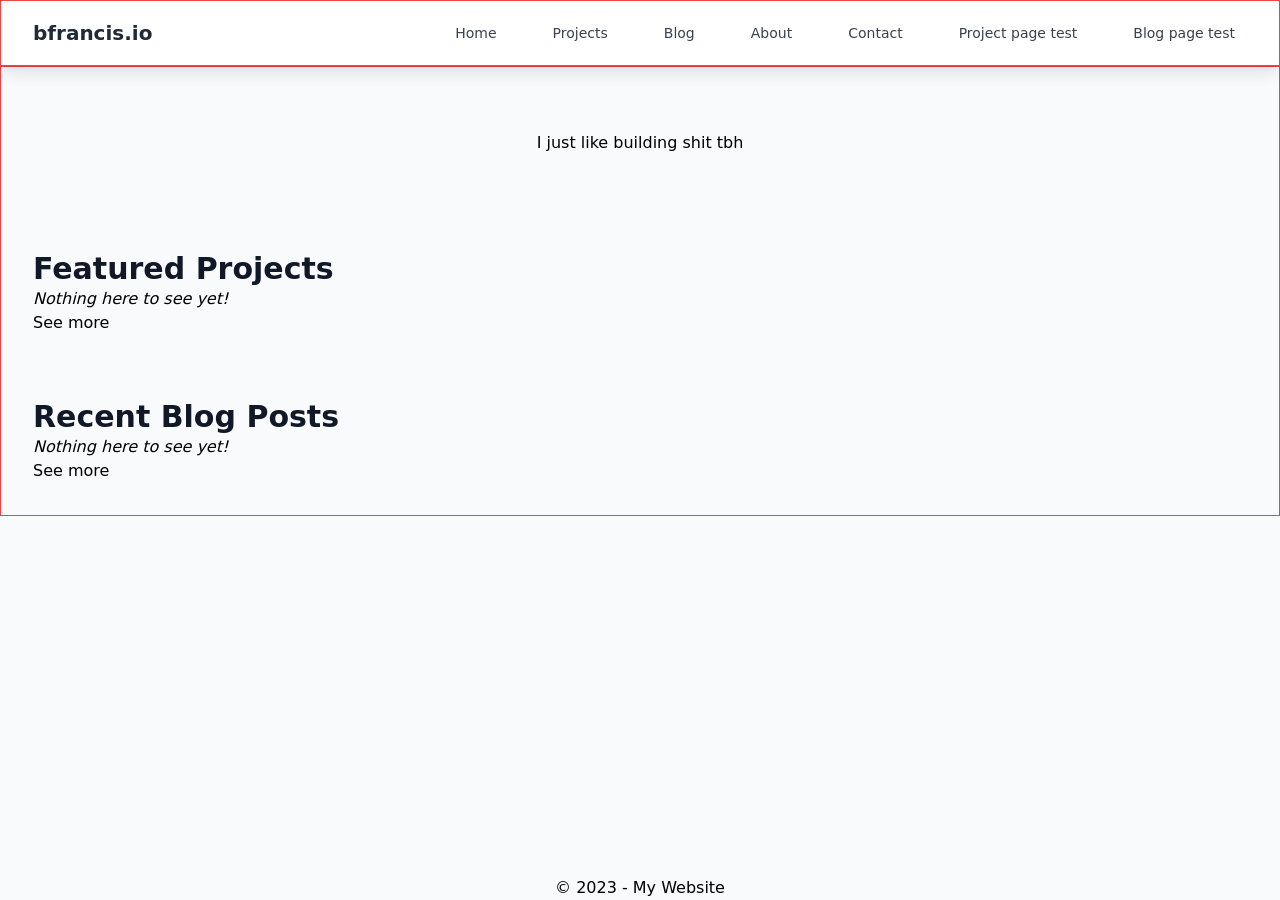
==== index.html @ 386ee337 "index kinda set up? i think i need to change the navs to match index. i also need to change the main" ====
<!DOCTYPE html>
<html lang="en">
<head>
    <meta charset="UTF-8">
    <meta name="viewport" content="width=device-width, initial-scale=1.0">
    <title>bfrancis.io</title>
    <link rel="stylesheet" href="output.css">
</head>
<body class="bg-gray-50 min-h-screen flex flex-col">
  <header>
      <nav class="bg-white shadow-lg relative">
        <div class="max-w-7xl mx-auto px-4 sm:px-6 lg:px-8 border border-red-500">
          <div class="flex justify-between h-16 transition-transform duration-300" id="navbar-content">
            <div class="flex items-center">
              <div class="flex-shrink-0">
                <h1 class="text-xl font-bold text-gray-800">bfrancis.io</h1>
              </div>
            </div>

            <!-- Desktop Menu -->
            <div class="hidden md:flex items-center space-x-8">
              <a href="#" class="text-gray-700 hover:text-blue-600 px-3 py-2 rounded-md text-sm font-medium transition duration-300">Home</a>
              <a href="projects.html" class="text-gray-700 hover:text-blue-600 px-3 py-2 rounded-md text-sm font-medium transition duration-300">Projects</a>
              <a href="blog.html" class="text-gray-700 hover:text-blue-600 px-3 py-2 rounded-md text-sm font-medium transition duration-300">Blog</a>
              <a href="about.html" class="text-gray-700 hover:text-blue-600 px-3 py-2 rounded-md text-sm font-medium transition duration-300">About</a>
              <a href="contact.html" class="text-gray-700 hover:text-blue-600 px-3 py-2 rounded-md text-sm font-medium transition duration-300">Contact</a>
              <a href="project-page-template.html" class="text-gray-700 hover:text-blue-600 px-3 py-2 rounded-md text-sm font-medium transition duration-300">Project page test</a>
              <a href="blog-post-template.html" class="text-gray-700 hover:text-blue-600 px-3 py-2 rounded-md text-sm font-medium transition duration-300">Blog page test</a>  
            </div>

            <!-- Mobile Menu Button -->
            <div class="md:hidden flex items-center">
              <button id="mobile-menu-button" class="text-gray-700 hover:text-gray-900 focus:outline-none focus:text-gray-900 p-2 transition-transform duration-300 ease-in-out">
                <svg class="h-6 w-6" fill="none" viewbox="0 0 24 24" stroke="currentColor">
                  <path stroke-linecap="round" stroke-linejoin="round" stroke-width="2" d="M4 6h16M4 12h16M4 12h16M4 18h16"/>
                </svg>
              </button>
            </div>

            <!-- Mobile Menu -->
            <div id="mobile-menu" class="md:hidden bg-white shadow-lg fixed top-0 right-0 w-64 z-50 transform translate-x-full transition-transform duration-300 ease-in-out">
              <div class="pt-16 px-4 pb-4 space-y-2">
                <a href="#" class="text-gray-700 hover:text-blue-600 block px-3 py-2 rounded-md text-base font-medium">Home</a>
                <a href="projects.html" class="text-gray-700 hover:text-blue-600 block px-3 py-2 rounded-md text-base font-medium">Projects</a>
                <a href="blog.html" class="text-gray-700 hover:text-blue-600 block px-3 py-2 rounded-md text-base font-medium">Blog</a>
                <a href="about.html" class="text-gray-700 hover:text-blue-600 block px-3 py-2 rounded-md text-base font-medium">About</a>
                <a href="contact.html" class="text-gray-700 hover:text-blue-600 block px-3 py-2 rounded-md text-base font-medium">Contact</a>
                <a href="project-page-template.html" class="text-gray-700 hover:text-blue-600 block px-3 py-2 rounded-md text-base font-medium">Project Page Template</a>
                <a href="blog-post-template.html" class="text-gray-700 hover:text-blue-600 block px-3 py-2 rounded-md text-base font-medium">Blog Page Template</a>
              </div>
            </div>
          </div>
        </div>
      </nav>
  </header>
  
  <main class="max-w-7xl mx-auto px-4 sm:px-6 lg:px-8 border border-red-500 w-full">
    <div class="flex justify-center py-16">
      <h1>I just like building shit tbh</h1>
    </div>

    <div class="py-8">
      <h2 class="text-3xl font-bold text-gray-900">Featured Projects</h2>
      <div>
        <p><i>Nothing here to see yet!</i></p>
      </div>
      <a href="projects.html">See more</a>
    </div>

    <div class="py-8">
      <h2 class="text-3xl font-bold text-gray-900">Recent Blog Posts</h2>
      <p><i>Nothing here to see yet!</i></p>
      <a href="blog.html">See more</a>
    </div>
  </main>
  
  <footer class="max-w-7xl mx-auto px-4 sm:px-6 lg:px-8 mt-auto text-left">
    <p>&copy; 2023 - My Website</p>
  </footer>
</body>
<script src="script.js"></script>
</html>
---- output.css ----
/*
! tailwindcss v3.4.0 | MIT License | https://tailwindcss.com
*/

/*
1. Prevent padding and border from affecting element width. (https://github.com/mozdevs/cssremedy/issues/4)
2. Allow adding a border to an element by just adding a border-width. (https://github.com/tailwindcss/tailwindcss/pull/116)
*/

*,
::before,
::after {
  box-sizing: border-box;
  /* 1 */
  border-width: 0;
  /* 2 */
  border-style: solid;
  /* 2 */
  border-color: #e5e7eb;
  /* 2 */
}

::before,
::after {
  --tw-content: '';
}

/*
1. Use a consistent sensible line-height in all browsers.
2. Prevent adjustments of font size after orientation changes in iOS.
3. Use a more readable tab size.
4. Use the user's configured `sans` font-family by default.
5. Use the user's configured `sans` font-feature-settings by default.
6. Use the user's configured `sans` font-variation-settings by default.
7. Disable tap highlights on iOS
*/

html,
:host {
  line-height: 1.5;
  /* 1 */
  -webkit-text-size-adjust: 100%;
  /* 2 */
  -moz-tab-size: 4;
  /* 3 */
  -o-tab-size: 4;
     tab-size: 4;
  /* 3 */
  font-family: ui-sans-serif, system-ui, sans-serif, "Apple Color Emoji", "Segoe UI Emoji", "Segoe UI Symbol", "Noto Color Emoji";
  /* 4 */
  font-feature-settings: normal;
  /* 5 */
  font-variation-settings: normal;
  /* 6 */
  -webkit-tap-highlight-color: transparent;
  /* 7 */
}

/*
1. Remove the margin in all browsers.
2. Inherit line-height from `html` so users can set them as a class directly on the `html` element.
*/

body {
  margin: 0;
  /* 1 */
  line-height: inherit;
  /* 2 */
}

/*
1. Add the correct height in Firefox.
2. Correct the inheritance of border color in Firefox. (https://bugzilla.mozilla.org/show_bug.cgi?id=190655)
3. Ensure horizontal rules are visible by default.
*/

hr {
  height: 0;
  /* 1 */
  color: inherit;
  /* 2 */
  border-top-width: 1px;
  /* 3 */
}

/*
Add the correct text decoration in Chrome, Edge, and Safari.
*/

abbr:where([title]) {
  -webkit-text-decoration: underline dotted;
          text-decoration: underline dotted;
}

/*
Remove the default font size and weight for headings.
*/

h1,
h2,
h3,
h4,
h5,
h6 {
  font-size: inherit;
  font-weight: inherit;
}

/*
Reset links to optimize for opt-in styling instead of opt-out.
*/

a {
  color: inherit;
  text-decoration: inherit;
}

/*
Add the correct font weight in Edge and Safari.
*/

b,
strong {
  font-weight: bolder;
}

/*
1. Use the user's configured `mono` font-family by default.
2. Use the user's configured `mono` font-feature-settings by default.
3. Use the user's configured `mono` font-variation-settings by default.
4. Correct the odd `em` font sizing in all browsers.
*/

code,
kbd,
samp,
pre {
  font-family: ui-monospace, SFMono-Regular, Menlo, Monaco, Consolas, "Liberation Mono", "Courier New", monospace;
  /* 1 */
  font-feature-settings: normal;
  /* 2 */
  font-variation-settings: normal;
  /* 3 */
  font-size: 1em;
  /* 4 */
}

/*
Add the correct font size in all browsers.
*/

small {
  font-size: 80%;
}

/*
Prevent `sub` and `sup` elements from affecting the line height in all browsers.
*/

sub,
sup {
  font-size: 75%;
  line-height: 0;
  position: relative;
  vertical-align: baseline;
}

sub {
  bottom: -0.25em;
}

sup {
  top: -0.5em;
}

/*
1. Remove text indentation from table contents in Chrome and Safari. (https://bugs.chromium.org/p/chromium/issues/detail?id=999088, https://bugs.webkit.org/show_bug.cgi?id=201297)
2. Correct table border color inheritance in all Chrome and Safari. (https://bugs.chromium.org/p/chromium/issues/detail?id=935729, https://bugs.webkit.org/show_bug.cgi?id=195016)
3. Remove gaps between table borders by default.
*/

table {
  text-indent: 0;
  /* 1 */
  border-color: inherit;
  /* 2 */
  border-collapse: collapse;
  /* 3 */
}

/*
1. Change the font styles in all browsers.
2. Remove the margin in Firefox and Safari.
3. Remove default padding in all browsers.
*/

button,
input,
optgroup,
select,
textarea {
  font-family: inherit;
  /* 1 */
  font-feature-settings: inherit;
  /* 1 */
  font-variation-settings: inherit;
  /* 1 */
  font-size: 100%;
  /* 1 */
  font-weight: inherit;
  /* 1 */
  line-height: inherit;
  /* 1 */
  color: inherit;
  /* 1 */
  margin: 0;
  /* 2 */
  padding: 0;
  /* 3 */
}

/*
Remove the inheritance of text transform in Edge and Firefox.
*/

button,
select {
  text-transform: none;
}

/*
1. Correct the inability to style clickable types in iOS and Safari.
2. Remove default button styles.
*/

button,
[type='button'],
[type='reset'],
[type='submit'] {
  -webkit-appearance: button;
  /* 1 */
  background-color: transparent;
  /* 2 */
  background-image: none;
  /* 2 */
}

/*
Use the modern Firefox focus style for all focusable elements.
*/

:-moz-focusring {
  outline: auto;
}

/*
Remove the additional `:invalid` styles in Firefox. (https://github.com/mozilla/gecko-dev/blob/2f9eacd9d3d995c937b4251a5557d95d494c9be1/layout/style/res/forms.css#L728-L737)
*/

:-moz-ui-invalid {
  box-shadow: none;
}

/*
Add the correct vertical alignment in Chrome and Firefox.
*/

progress {
  vertical-align: baseline;
}

/*
Correct the cursor style of increment and decrement buttons in Safari.
*/

::-webkit-inner-spin-button,
::-webkit-outer-spin-button {
  height: auto;
}

/*
1. Correct the odd appearance in Chrome and Safari.
2. Correct the outline style in Safari.
*/

[type='search'] {
  -webkit-appearance: textfield;
  /* 1 */
  outline-offset: -2px;
  /* 2 */
}

/*
Remove the inner padding in Chrome and Safari on macOS.
*/

::-webkit-search-decoration {
  -webkit-appearance: none;
}

/*
1. Correct the inability to style clickable types in iOS and Safari.
2. Change font properties to `inherit` in Safari.
*/

::-webkit-file-upload-button {
  -webkit-appearance: button;
  /* 1 */
  font: inherit;
  /* 2 */
}

/*
Add the correct display in Chrome and Safari.
*/

summary {
  display: list-item;
}

/*
Removes the default spacing and border for appropriate elements.
*/

blockquote,
dl,
dd,
h1,
h2,
h3,
h4,
h5,
h6,
hr,
figure,
p,
pre {
  margin: 0;
}

fieldset {
  margin: 0;
  padding: 0;
}

legend {
  padding: 0;
}

ol,
ul,
menu {
  list-style: none;
  margin: 0;
  padding: 0;
}

/*
Reset default styling for dialogs.
*/

dialog {
  padding: 0;
}

/*
Prevent resizing textareas horizontally by default.
*/

textarea {
  resize: vertical;
}

/*
1. Reset the default placeholder opacity in Firefox. (https://github.com/tailwindlabs/tailwindcss/issues/3300)
2. Set the default placeholder color to the user's configured gray 400 color.
*/

input::-moz-placeholder, textarea::-moz-placeholder {
  opacity: 1;
  /* 1 */
  color: #9ca3af;
  /* 2 */
}

input::placeholder,
textarea::placeholder {
  opacity: 1;
  /* 1 */
  color: #9ca3af;
  /* 2 */
}

/*
Set the default cursor for buttons.
*/

button,
[role="button"] {
  cursor: pointer;
}

/*
Make sure disabled buttons don't get the pointer cursor.
*/

:disabled {
  cursor: default;
}

/*
1. Make replaced elements `display: block` by default. (https://github.com/mozdevs/cssremedy/issues/14)
2. Add `vertical-align: middle` to align replaced elements more sensibly by default. (https://github.com/jensimmons/cssremedy/issues/14#issuecomment-634934210)
   This can trigger a poorly considered lint error in some tools but is included by design.
*/

img,
svg,
video,
canvas,
audio,
iframe,
embed,
object {
  display: block;
  /* 1 */
  vertical-align: middle;
  /* 2 */
}

/*
Constrain images and videos to the parent width and preserve their intrinsic aspect ratio. (https://github.com/mozdevs/cssremedy/issues/14)
*/

img,
video {
  max-width: 100%;
  height: auto;
}

/* Make elements with the HTML hidden attribute stay hidden by default */

[hidden] {
  display: none;
}

*, ::before, ::after {
  --tw-border-spacing-x: 0;
  --tw-border-spacing-y: 0;
  --tw-translate-x: 0;
  --tw-translate-y: 0;
  --tw-rotate: 0;
  --tw-skew-x: 0;
  --tw-skew-y: 0;
  --tw-scale-x: 1;
  --tw-scale-y: 1;
  --tw-pan-x:  ;
  --tw-pan-y:  ;
  --tw-pinch-zoom:  ;
  --tw-scroll-snap-strictness: proximity;
  --tw-gradient-from-position:  ;
  --tw-gradient-via-position:  ;
  --tw-gradient-to-position:  ;
  --tw-ordinal:  ;
  --tw-slashed-zero:  ;
  --tw-numeric-figure:  ;
  --tw-numeric-spacing:  ;
  --tw-numeric-fraction:  ;
  --tw-ring-inset:  ;
  --tw-ring-offset-width: 0px;
  --tw-ring-offset-color: #fff;
  --tw-ring-color: rgb(59 130 246 / 0.5);
  --tw-ring-offset-shadow: 0 0 #0000;
  --tw-ring-shadow: 0 0 #0000;
  --tw-shadow: 0 0 #0000;
  --tw-shadow-colored: 0 0 #0000;
  --tw-blur:  ;
  --tw-brightness:  ;
  --tw-contrast:  ;
  --tw-grayscale:  ;
  --tw-hue-rotate:  ;
  --tw-invert:  ;
  --tw-saturate:  ;
  --tw-sepia:  ;
  --tw-drop-shadow:  ;
  --tw-backdrop-blur:  ;
  --tw-backdrop-brightness:  ;
  --tw-backdrop-contrast:  ;
  --tw-backdrop-grayscale:  ;
  --tw-backdrop-hue-rotate:  ;
  --tw-backdrop-invert:  ;
  --tw-backdrop-opacity:  ;
  --tw-backdrop-saturate:  ;
  --tw-backdrop-sepia:  ;
}

::backdrop {
  --tw-border-spacing-x: 0;
  --tw-border-spacing-y: 0;
  --tw-translate-x: 0;
  --tw-translate-y: 0;
  --tw-rotate: 0;
  --tw-skew-x: 0;
  --tw-skew-y: 0;
  --tw-scale-x: 1;
  --tw-scale-y: 1;
  --tw-pan-x:  ;
  --tw-pan-y:  ;
  --tw-pinch-zoom:  ;
  --tw-scroll-snap-strictness: proximity;
  --tw-gradient-from-position:  ;
  --tw-gradient-via-position:  ;
  --tw-gradient-to-position:  ;
  --tw-ordinal:  ;
  --tw-slashed-zero:  ;
  --tw-numeric-figure:  ;
  --tw-numeric-spacing:  ;
  --tw-numeric-fraction:  ;
  --tw-ring-inset:  ;
  --tw-ring-offset-width: 0px;
  --tw-ring-offset-color: #fff;
  --tw-ring-color: rgb(59 130 246 / 0.5);
  --tw-ring-offset-shadow: 0 0 #0000;
  --tw-ring-shadow: 0 0 #0000;
  --tw-shadow: 0 0 #0000;
  --tw-shadow-colored: 0 0 #0000;
  --tw-blur:  ;
  --tw-brightness:  ;
  --tw-contrast:  ;
  --tw-grayscale:  ;
  --tw-hue-rotate:  ;
  --tw-invert:  ;
  --tw-saturate:  ;
  --tw-sepia:  ;
  --tw-drop-shadow:  ;
  --tw-backdrop-blur:  ;
  --tw-backdrop-brightness:  ;
  --tw-backdrop-contrast:  ;
  --tw-backdrop-grayscale:  ;
  --tw-backdrop-hue-rotate:  ;
  --tw-backdrop-invert:  ;
  --tw-backdrop-opacity:  ;
  --tw-backdrop-saturate:  ;
  --tw-backdrop-sepia:  ;
}

.fixed {
  position: fixed;
}

.absolute {
  position: absolute;
}

.relative {
  position: relative;
}

.left-0 {
  left: 0px;
}

.right-0 {
  right: 0px;
}

.top-full {
  top: 100%;
}

.top-0 {
  top: 0px;
}

.z-50 {
  z-index: 50;
}

.mx-auto {
  margin-left: auto;
  margin-right: auto;
}

.mx-64 {
  margin-left: 16rem;
  margin-right: 16rem;
}

.mx-10 {
  margin-left: 2.5rem;
  margin-right: 2.5rem;
}

.mx-20 {
  margin-left: 5rem;
  margin-right: 5rem;
}

.mx-4 {
  margin-left: 1rem;
  margin-right: 1rem;
}

.mx-8 {
  margin-left: 2rem;
  margin-right: 2rem;
}

.mx-12 {
  margin-left: 3rem;
  margin-right: 3rem;
}

.mx-16 {
  margin-left: 4rem;
  margin-right: 4rem;
}

.mt-auto {
  margin-top: auto;
}

.block {
  display: block;
}

.flex {
  display: flex;
}

.hidden {
  display: none;
}

.h-16 {
  height: 4rem;
}

.h-6 {
  height: 1.5rem;
}

.h-screen {
  height: 100vh;
}

.min-h-screen {
  min-height: 100vh;
}

.w-6 {
  width: 1.5rem;
}

.w-64 {
  width: 16rem;
}

.w-full {
  width: 100%;
}

.max-w-7xl {
  max-width: 80rem;
}

.flex-1 {
  flex: 1 1 0%;
}

.flex-shrink-0 {
  flex-shrink: 0;
}

.-translate-x-full {
  --tw-translate-x: -100%;
  transform: translate(var(--tw-translate-x), var(--tw-translate-y)) rotate(var(--tw-rotate)) skewX(var(--tw-skew-x)) skewY(var(--tw-skew-y)) scaleX(var(--tw-scale-x)) scaleY(var(--tw-scale-y));
}

.translate-x-full {
  --tw-translate-x: 100%;
  transform: translate(var(--tw-translate-x), var(--tw-translate-y)) rotate(var(--tw-rotate)) skewX(var(--tw-skew-x)) skewY(var(--tw-skew-y)) scaleX(var(--tw-scale-x)) scaleY(var(--tw-scale-y));
}

.-translate-x-32 {
  --tw-translate-x: -8rem;
  transform: translate(var(--tw-translate-x), var(--tw-translate-y)) rotate(var(--tw-rotate)) skewX(var(--tw-skew-x)) skewY(var(--tw-skew-y)) scaleX(var(--tw-scale-x)) scaleY(var(--tw-scale-y));
}

.-translate-x-64 {
  --tw-translate-x: -16rem;
  transform: translate(var(--tw-translate-x), var(--tw-translate-y)) rotate(var(--tw-rotate)) skewX(var(--tw-skew-x)) skewY(var(--tw-skew-y)) scaleX(var(--tw-scale-x)) scaleY(var(--tw-scale-y));
}

.transform {
  transform: translate(var(--tw-translate-x), var(--tw-translate-y)) rotate(var(--tw-rotate)) skewX(var(--tw-skew-x)) skewY(var(--tw-skew-y)) scaleX(var(--tw-scale-x)) scaleY(var(--tw-scale-y));
}

.flex-col {
  flex-direction: column;
}

.items-start {
  align-items: flex-start;
}

.items-center {
  align-items: center;
}

.justify-center {
  justify-content: center;
}

.justify-between {
  justify-content: space-between;
}

.space-x-8 > :not([hidden]) ~ :not([hidden]) {
  --tw-space-x-reverse: 0;
  margin-right: calc(2rem * var(--tw-space-x-reverse));
  margin-left: calc(2rem * calc(1 - var(--tw-space-x-reverse)));
}

.space-y-1 > :not([hidden]) ~ :not([hidden]) {
  --tw-space-y-reverse: 0;
  margin-top: calc(0.25rem * calc(1 - var(--tw-space-y-reverse)));
  margin-bottom: calc(0.25rem * var(--tw-space-y-reverse));
}

.space-y-2 > :not([hidden]) ~ :not([hidden]) {
  --tw-space-y-reverse: 0;
  margin-top: calc(0.5rem * calc(1 - var(--tw-space-y-reverse)));
  margin-bottom: calc(0.5rem * var(--tw-space-y-reverse));
}

.rounded-md {
  border-radius: 0.375rem;
}

.border {
  border-width: 1px;
}

.border-t {
  border-top-width: 1px;
}

.border-gray-200 {
  --tw-border-opacity: 1;
  border-color: rgb(229 231 235 / var(--tw-border-opacity));
}

.border-red-500 {
  --tw-border-opacity: 1;
  border-color: rgb(239 68 68 / var(--tw-border-opacity));
}

.border-red-900 {
  --tw-border-opacity: 1;
  border-color: rgb(127 29 29 / var(--tw-border-opacity));
}

.bg-gray-50 {
  --tw-bg-opacity: 1;
  background-color: rgb(249 250 251 / var(--tw-bg-opacity));
}

.bg-white {
  --tw-bg-opacity: 1;
  background-color: rgb(255 255 255 / var(--tw-bg-opacity));
}

.bg-gray-500 {
  --tw-bg-opacity: 1;
  background-color: rgb(107 114 128 / var(--tw-bg-opacity));
}

.bg-black {
  --tw-bg-opacity: 1;
  background-color: rgb(0 0 0 / var(--tw-bg-opacity));
}

.bg-blue-500 {
  --tw-bg-opacity: 1;
  background-color: rgb(59 130 246 / var(--tw-bg-opacity));
}

.bg-red-500 {
  --tw-bg-opacity: 1;
  background-color: rgb(239 68 68 / var(--tw-bg-opacity));
}

.bg-red-400 {
  --tw-bg-opacity: 1;
  background-color: rgb(248 113 113 / var(--tw-bg-opacity));
}

.p-2 {
  padding: 0.5rem;
}

.p-0 {
  padding: 0px;
}

.px-3 {
  padding-left: 0.75rem;
  padding-right: 0.75rem;
}

.px-4 {
  padding-left: 1rem;
  padding-right: 1rem;
}

.py-2 {
  padding-top: 0.5rem;
  padding-bottom: 0.5rem;
}

.px-2 {
  padding-left: 0.5rem;
  padding-right: 0.5rem;
}

.py-4 {
  padding-top: 1rem;
  padding-bottom: 1rem;
}

.py-8 {
  padding-top: 2rem;
  padding-bottom: 2rem;
}

.py-16 {
  padding-top: 4rem;
  padding-bottom: 4rem;
}

.px-16 {
  padding-left: 4rem;
  padding-right: 4rem;
}

.px-32 {
  padding-left: 8rem;
  padding-right: 8rem;
}

.px-64 {
  padding-left: 16rem;
  padding-right: 16rem;
}

.px-8 {
  padding-left: 2rem;
  padding-right: 2rem;
}

.px-96 {
  padding-left: 24rem;
  padding-right: 24rem;
}

.pb-3 {
  padding-bottom: 0.75rem;
}

.pt-2 {
  padding-top: 0.5rem;
}

.pt-16 {
  padding-top: 4rem;
}

.pb-4 {
  padding-bottom: 1rem;
}

.text-left {
  text-align: left;
}

.text-sm {
  font-size: 0.875rem;
  line-height: 1.25rem;
}

.text-xl {
  font-size: 1.25rem;
  line-height: 1.75rem;
}

.text-base {
  font-size: 1rem;
  line-height: 1.5rem;
}

.text-4xl {
  font-size: 2.25rem;
  line-height: 2.5rem;
}

.text-3xl {
  font-size: 1.875rem;
  line-height: 2.25rem;
}

.font-bold {
  font-weight: 700;
}

.font-medium {
  font-weight: 500;
}

.text-gray-700 {
  --tw-text-opacity: 1;
  color: rgb(55 65 81 / var(--tw-text-opacity));
}

.text-gray-800 {
  --tw-text-opacity: 1;
  color: rgb(31 41 55 / var(--tw-text-opacity));
}

.text-gray-900 {
  --tw-text-opacity: 1;
  color: rgb(17 24 39 / var(--tw-text-opacity));
}

.shadow-lg {
  --tw-shadow: 0 10px 15px -3px rgb(0 0 0 / 0.1), 0 4px 6px -4px rgb(0 0 0 / 0.1);
  --tw-shadow-colored: 0 10px 15px -3px var(--tw-shadow-color), 0 4px 6px -4px var(--tw-shadow-color);
  box-shadow: var(--tw-ring-offset-shadow, 0 0 #0000), var(--tw-ring-shadow, 0 0 #0000), var(--tw-shadow);
}

.shadow-md {
  --tw-shadow: 0 4px 6px -1px rgb(0 0 0 / 0.1), 0 2px 4px -2px rgb(0 0 0 / 0.1);
  --tw-shadow-colored: 0 4px 6px -1px var(--tw-shadow-color), 0 2px 4px -2px var(--tw-shadow-color);
  box-shadow: var(--tw-ring-offset-shadow, 0 0 #0000), var(--tw-ring-shadow, 0 0 #0000), var(--tw-shadow);
}

.shadow-sm {
  --tw-shadow: 0 1px 2px 0 rgb(0 0 0 / 0.05);
  --tw-shadow-colored: 0 1px 2px 0 var(--tw-shadow-color);
  box-shadow: var(--tw-ring-offset-shadow, 0 0 #0000), var(--tw-ring-shadow, 0 0 #0000), var(--tw-shadow);
}

.shadow-xl {
  --tw-shadow: 0 20px 25px -5px rgb(0 0 0 / 0.1), 0 8px 10px -6px rgb(0 0 0 / 0.1);
  --tw-shadow-colored: 0 20px 25px -5px var(--tw-shadow-color), 0 8px 10px -6px var(--tw-shadow-color);
  box-shadow: var(--tw-ring-offset-shadow, 0 0 #0000), var(--tw-ring-shadow, 0 0 #0000), var(--tw-shadow);
}

.filter {
  filter: var(--tw-blur) var(--tw-brightness) var(--tw-contrast) var(--tw-grayscale) var(--tw-hue-rotate) var(--tw-invert) var(--tw-saturate) var(--tw-sepia) var(--tw-drop-shadow);
}

.transition {
  transition-property: color, background-color, border-color, text-decoration-color, fill, stroke, opacity, box-shadow, transform, filter, -webkit-backdrop-filter;
  transition-property: color, background-color, border-color, text-decoration-color, fill, stroke, opacity, box-shadow, transform, filter, backdrop-filter;
  transition-property: color, background-color, border-color, text-decoration-color, fill, stroke, opacity, box-shadow, transform, filter, backdrop-filter, -webkit-backdrop-filter;
  transition-timing-function: cubic-bezier(0.4, 0, 0.2, 1);
  transition-duration: 150ms;
}

.transition-transform {
  transition-property: transform;
  transition-timing-function: cubic-bezier(0.4, 0, 0.2, 1);
  transition-duration: 150ms;
}

.duration-300 {
  transition-duration: 300ms;
}

.ease-in-out {
  transition-timing-function: cubic-bezier(0.4, 0, 0.2, 1);
}

.hover\:text-blue-600:hover {
  --tw-text-opacity: 1;
  color: rgb(37 99 235 / var(--tw-text-opacity));
}

.hover\:text-gray-900:hover {
  --tw-text-opacity: 1;
  color: rgb(17 24 39 / var(--tw-text-opacity));
}

.focus\:text-gray-900:focus {
  --tw-text-opacity: 1;
  color: rgb(17 24 39 / var(--tw-text-opacity));
}

.focus\:outline-none:focus {
  outline: 2px solid transparent;
  outline-offset: 2px;
}

@media (min-width: 640px) {
  .sm\:px-6 {
    padding-left: 1.5rem;
    padding-right: 1.5rem;
  }

  .sm\:px-3 {
    padding-left: 0.75rem;
    padding-right: 0.75rem;
  }
}

@media (min-width: 768px) {
  .md\:flex {
    display: flex;
  }

  .md\:hidden {
    display: none;
  }
}

@media (min-width: 1024px) {
  .lg\:px-8 {
    padding-left: 2rem;
    padding-right: 2rem;
  }
}
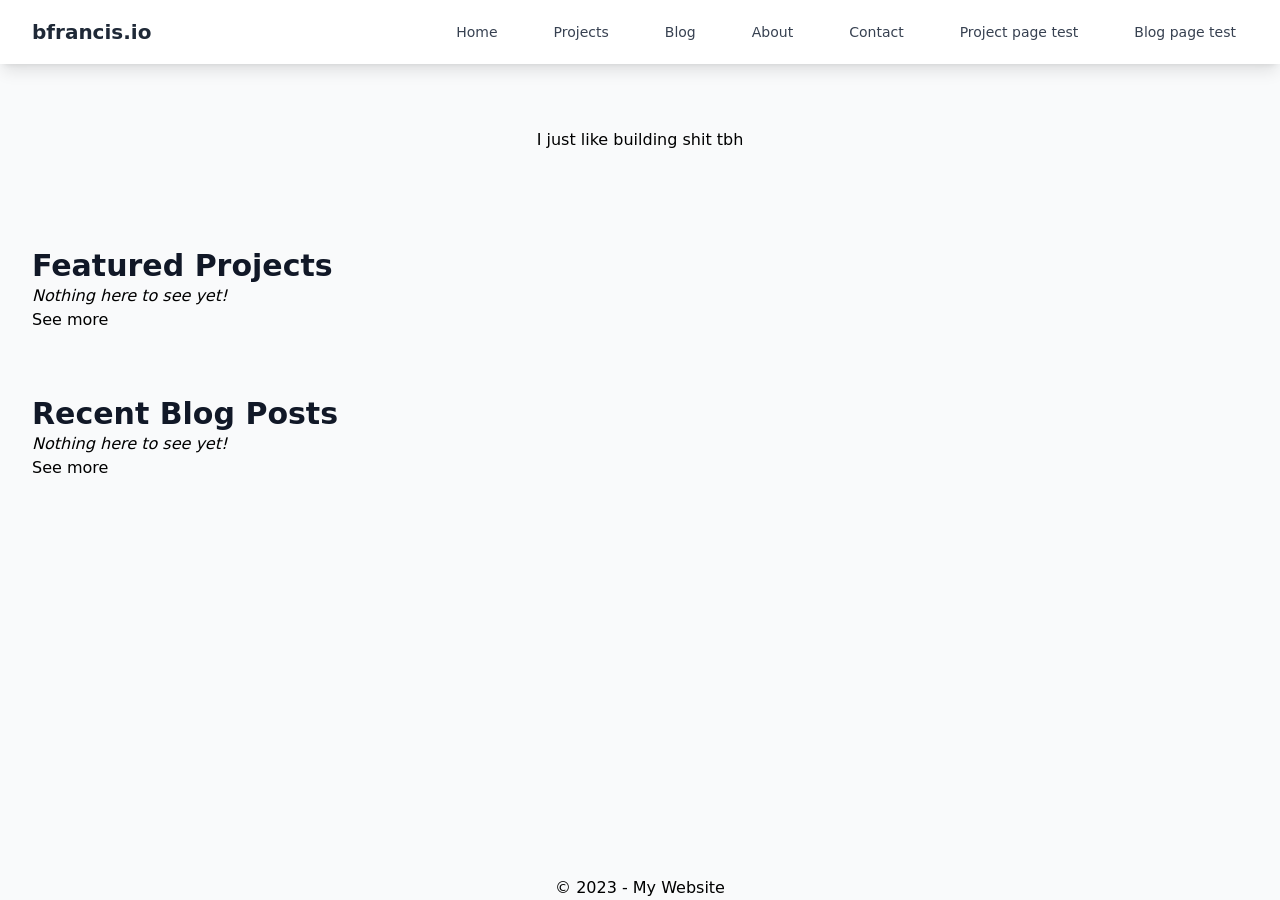
==== commit 79e7927d: "removed red borders" ====
--- a/index.html
+++ b/index.html
@@ -9,7 +9,7 @@
 <body class="bg-gray-50 min-h-screen flex flex-col">
   <header>
       <nav class="bg-white shadow-lg relative">
-        <div class="max-w-7xl mx-auto px-4 sm:px-6 lg:px-8 border border-red-500">
+        <div class="max-w-7xl mx-auto px-4 sm:px-6 lg:px-8">
           <div class="flex justify-between h-16 transition-transform duration-300" id="navbar-content">
             <div class="flex items-center">
               <div class="flex-shrink-0">
@@ -39,7 +39,7 @@
 
             <!-- Mobile Menu -->
             <div id="mobile-menu" class="md:hidden bg-white shadow-lg fixed top-0 right-0 w-64 z-50 transform translate-x-full transition-transform duration-300 ease-in-out">
-              <div class="pt-16 px-4 pb-4 space-y-2">
+              <div class="px-2 pt-2 pb-3 space-y-1 sm:px-3 border-t border-gray-200">
                 <a href="#" class="text-gray-700 hover:text-blue-600 block px-3 py-2 rounded-md text-base font-medium">Home</a>
                 <a href="projects.html" class="text-gray-700 hover:text-blue-600 block px-3 py-2 rounded-md text-base font-medium">Projects</a>
                 <a href="blog.html" class="text-gray-700 hover:text-blue-600 block px-3 py-2 rounded-md text-base font-medium">Blog</a>
@@ -54,7 +54,7 @@
       </nav>
   </header>
   
-  <main class="max-w-7xl mx-auto px-4 sm:px-6 lg:px-8 border border-red-500 w-full">
+  <main class="max-w-7xl mx-auto px-4 sm:px-6 lg:px-8 w-full">
     <div class="flex justify-center py-16">
       <h1>I just like building shit tbh</h1>
     </div>
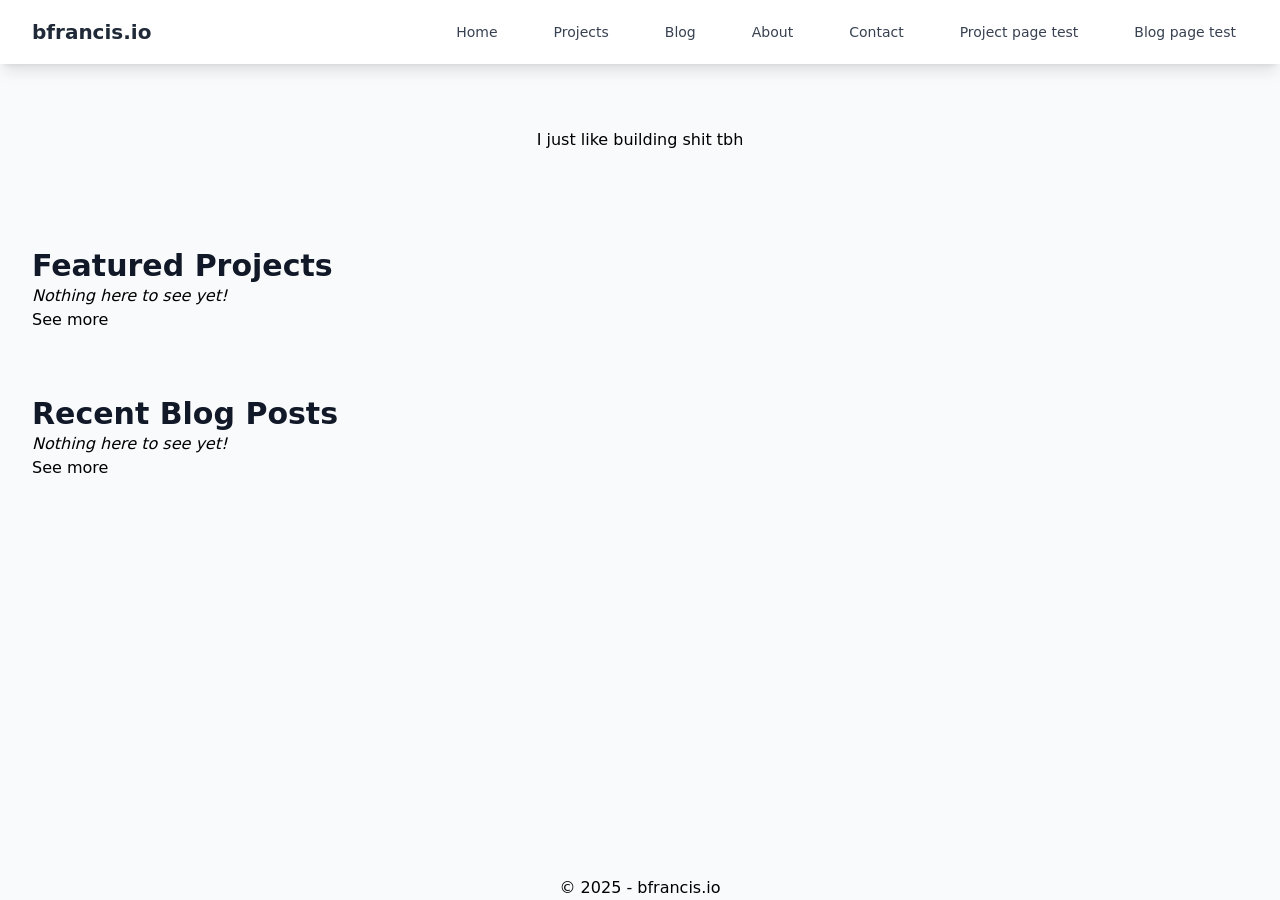
==== commit 813e5711: "updated about me page" ====
--- a/index.html
+++ b/index.html
@@ -13,7 +13,7 @@
           <div class="flex justify-between h-16 transition-transform duration-300" id="navbar-content">
             <div class="flex items-center">
               <div class="flex-shrink-0">
-                <h1 class="text-xl font-bold text-gray-800">bfrancis.io</h1>
+                <h1 class="text-xl font-bold text-gray-800"><a href="#">bfrancis.io</a></h1>
               </div>
             </div>
 
@@ -75,7 +75,7 @@
   </main>
   
   <footer class="max-w-7xl mx-auto px-4 sm:px-6 lg:px-8 mt-auto text-left">
-    <p>&copy; 2023 - My Website</p>
+    <p>&copy; 2025 - bfrancis.io</p>
   </footer>
 </body>
 <script src="script.js"></script>
--- a/output.css
+++ b/output.css
@@ -548,24 +548,12 @@
   position: fixed;
 }
 
-.absolute {
-  position: absolute;
-}
-
 .relative {
   position: relative;
 }
 
-.left-0 {
-  left: 0px;
-}
-
 .right-0 {
   right: 0px;
-}
-
-.top-full {
-  top: 100%;
 }
 
 .top-0 {
@@ -581,45 +569,26 @@
   margin-right: auto;
 }
 
-.mx-64 {
-  margin-left: 16rem;
-  margin-right: 16rem;
-}
-
-.mx-10 {
-  margin-left: 2.5rem;
-  margin-right: 2.5rem;
-}
-
-.mx-20 {
-  margin-left: 5rem;
-  margin-right: 5rem;
-}
-
-.mx-4 {
-  margin-left: 1rem;
-  margin-right: 1rem;
-}
-
-.mx-8 {
-  margin-left: 2rem;
-  margin-right: 2rem;
-}
-
-.mx-12 {
-  margin-left: 3rem;
-  margin-right: 3rem;
-}
-
-.mx-16 {
-  margin-left: 4rem;
-  margin-right: 4rem;
-}
-
 .mt-auto {
   margin-top: auto;
 }
 
+.mt-1 {
+  margin-top: 0.25rem;
+}
+
+.mt-5 {
+  margin-top: 1.25rem;
+}
+
+.mt-6 {
+  margin-top: 1.5rem;
+}
+
+.mt-8 {
+  margin-top: 2rem;
+}
+
 .block {
   display: block;
 }
@@ -640,10 +609,6 @@
   height: 1.5rem;
 }
 
-.h-screen {
-  height: 100vh;
-}
-
 .min-h-screen {
   min-height: 100vh;
 }
@@ -664,16 +629,12 @@
   max-width: 80rem;
 }
 
-.flex-1 {
-  flex: 1 1 0%;
-}
-
 .flex-shrink-0 {
   flex-shrink: 0;
 }
 
-.-translate-x-full {
-  --tw-translate-x: -100%;
+.-translate-x-64 {
+  --tw-translate-x: -16rem;
   transform: translate(var(--tw-translate-x), var(--tw-translate-y)) rotate(var(--tw-rotate)) skewX(var(--tw-skew-x)) skewY(var(--tw-skew-y)) scaleX(var(--tw-scale-x)) scaleY(var(--tw-scale-y));
 }
 
@@ -682,26 +643,12 @@
   transform: translate(var(--tw-translate-x), var(--tw-translate-y)) rotate(var(--tw-rotate)) skewX(var(--tw-skew-x)) skewY(var(--tw-skew-y)) scaleX(var(--tw-scale-x)) scaleY(var(--tw-scale-y));
 }
 
-.-translate-x-32 {
-  --tw-translate-x: -8rem;
-  transform: translate(var(--tw-translate-x), var(--tw-translate-y)) rotate(var(--tw-rotate)) skewX(var(--tw-skew-x)) skewY(var(--tw-skew-y)) scaleX(var(--tw-scale-x)) scaleY(var(--tw-scale-y));
-}
-
-.-translate-x-64 {
-  --tw-translate-x: -16rem;
-  transform: translate(var(--tw-translate-x), var(--tw-translate-y)) rotate(var(--tw-rotate)) skewX(var(--tw-skew-x)) skewY(var(--tw-skew-y)) scaleX(var(--tw-scale-x)) scaleY(var(--tw-scale-y));
-}
-
 .transform {
   transform: translate(var(--tw-translate-x), var(--tw-translate-y)) rotate(var(--tw-rotate)) skewX(var(--tw-skew-x)) skewY(var(--tw-skew-y)) scaleX(var(--tw-scale-x)) scaleY(var(--tw-scale-y));
 }
 
 .flex-col {
   flex-direction: column;
-}
-
-.items-start {
-  align-items: flex-start;
 }
 
 .items-center {
@@ -728,12 +675,36 @@
   margin-bottom: calc(0.25rem * var(--tw-space-y-reverse));
 }
 
+.space-y-12 > :not([hidden]) ~ :not([hidden]) {
+  --tw-space-y-reverse: 0;
+  margin-top: calc(3rem * calc(1 - var(--tw-space-y-reverse)));
+  margin-bottom: calc(3rem * var(--tw-space-y-reverse));
+}
+
 .space-y-2 > :not([hidden]) ~ :not([hidden]) {
   --tw-space-y-reverse: 0;
   margin-top: calc(0.5rem * calc(1 - var(--tw-space-y-reverse)));
   margin-bottom: calc(0.5rem * var(--tw-space-y-reverse));
 }
 
+.space-y-3 > :not([hidden]) ~ :not([hidden]) {
+  --tw-space-y-reverse: 0;
+  margin-top: calc(0.75rem * calc(1 - var(--tw-space-y-reverse)));
+  margin-bottom: calc(0.75rem * var(--tw-space-y-reverse));
+}
+
+.space-y-4 > :not([hidden]) ~ :not([hidden]) {
+  --tw-space-y-reverse: 0;
+  margin-top: calc(1rem * calc(1 - var(--tw-space-y-reverse)));
+  margin-bottom: calc(1rem * var(--tw-space-y-reverse));
+}
+
+.space-y-5 > :not([hidden]) ~ :not([hidden]) {
+  --tw-space-y-reverse: 0;
+  margin-top: calc(1.25rem * calc(1 - var(--tw-space-y-reverse)));
+  margin-bottom: calc(1.25rem * var(--tw-space-y-reverse));
+}
+
 .rounded-md {
   border-radius: 0.375rem;
 }
@@ -756,11 +727,6 @@
   border-color: rgb(239 68 68 / var(--tw-border-opacity));
 }
 
-.border-red-900 {
-  --tw-border-opacity: 1;
-  border-color: rgb(127 29 29 / var(--tw-border-opacity));
-}
-
 .bg-gray-50 {
   --tw-bg-opacity: 1;
   background-color: rgb(249 250 251 / var(--tw-bg-opacity));
@@ -771,37 +737,13 @@
   background-color: rgb(255 255 255 / var(--tw-bg-opacity));
 }
 
-.bg-gray-500 {
-  --tw-bg-opacity: 1;
-  background-color: rgb(107 114 128 / var(--tw-bg-opacity));
-}
-
-.bg-black {
-  --tw-bg-opacity: 1;
-  background-color: rgb(0 0 0 / var(--tw-bg-opacity));
-}
-
-.bg-blue-500 {
-  --tw-bg-opacity: 1;
-  background-color: rgb(59 130 246 / var(--tw-bg-opacity));
-}
-
-.bg-red-500 {
-  --tw-bg-opacity: 1;
-  background-color: rgb(239 68 68 / var(--tw-bg-opacity));
-}
-
-.bg-red-400 {
-  --tw-bg-opacity: 1;
-  background-color: rgb(248 113 113 / var(--tw-bg-opacity));
-}
-
 .p-2 {
   padding: 0.5rem;
 }
 
-.p-0 {
-  padding: 0px;
+.px-2 {
+  padding-left: 0.5rem;
+  padding-right: 0.5rem;
 }
 
 .px-3 {
@@ -814,56 +756,26 @@
   padding-right: 1rem;
 }
 
+.px-5 {
+  padding-left: 1.25rem;
+  padding-right: 1.25rem;
+}
+
+.py-16 {
+  padding-top: 4rem;
+  padding-bottom: 4rem;
+}
+
 .py-2 {
   padding-top: 0.5rem;
   padding-bottom: 0.5rem;
 }
 
-.px-2 {
-  padding-left: 0.5rem;
-  padding-right: 0.5rem;
-}
-
-.py-4 {
-  padding-top: 1rem;
-  padding-bottom: 1rem;
-}
-
 .py-8 {
   padding-top: 2rem;
   padding-bottom: 2rem;
 }
 
-.py-16 {
-  padding-top: 4rem;
-  padding-bottom: 4rem;
-}
-
-.px-16 {
-  padding-left: 4rem;
-  padding-right: 4rem;
-}
-
-.px-32 {
-  padding-left: 8rem;
-  padding-right: 8rem;
-}
-
-.px-64 {
-  padding-left: 16rem;
-  padding-right: 16rem;
-}
-
-.px-8 {
-  padding-left: 2rem;
-  padding-right: 2rem;
-}
-
-.px-96 {
-  padding-left: 24rem;
-  padding-right: 24rem;
-}
-
 .pb-3 {
   padding-bottom: 0.75rem;
 }
@@ -872,16 +784,18 @@
   padding-top: 0.5rem;
 }
 
-.pt-16 {
-  padding-top: 4rem;
-}
-
-.pb-4 {
-  padding-bottom: 1rem;
-}
-
 .text-left {
   text-align: left;
+}
+
+.text-3xl {
+  font-size: 1.875rem;
+  line-height: 2.25rem;
+}
+
+.text-base {
+  font-size: 1rem;
+  line-height: 1.5rem;
 }
 
 .text-sm {
@@ -894,21 +808,6 @@
   line-height: 1.75rem;
 }
 
-.text-base {
-  font-size: 1rem;
-  line-height: 1.5rem;
-}
-
-.text-4xl {
-  font-size: 2.25rem;
-  line-height: 2.5rem;
-}
-
-.text-3xl {
-  font-size: 1.875rem;
-  line-height: 2.25rem;
-}
-
 .font-bold {
   font-weight: 700;
 }
@@ -932,27 +831,18 @@
   color: rgb(17 24 39 / var(--tw-text-opacity));
 }
 
+.text-blue-500 {
+  --tw-text-opacity: 1;
+  color: rgb(59 130 246 / var(--tw-text-opacity));
+}
+
+.underline {
+  text-decoration-line: underline;
+}
+
 .shadow-lg {
   --tw-shadow: 0 10px 15px -3px rgb(0 0 0 / 0.1), 0 4px 6px -4px rgb(0 0 0 / 0.1);
   --tw-shadow-colored: 0 10px 15px -3px var(--tw-shadow-color), 0 4px 6px -4px var(--tw-shadow-color);
-  box-shadow: var(--tw-ring-offset-shadow, 0 0 #0000), var(--tw-ring-shadow, 0 0 #0000), var(--tw-shadow);
-}
-
-.shadow-md {
-  --tw-shadow: 0 4px 6px -1px rgb(0 0 0 / 0.1), 0 2px 4px -2px rgb(0 0 0 / 0.1);
-  --tw-shadow-colored: 0 4px 6px -1px var(--tw-shadow-color), 0 2px 4px -2px var(--tw-shadow-color);
-  box-shadow: var(--tw-ring-offset-shadow, 0 0 #0000), var(--tw-ring-shadow, 0 0 #0000), var(--tw-shadow);
-}
-
-.shadow-sm {
-  --tw-shadow: 0 1px 2px 0 rgb(0 0 0 / 0.05);
-  --tw-shadow-colored: 0 1px 2px 0 var(--tw-shadow-color);
-  box-shadow: var(--tw-ring-offset-shadow, 0 0 #0000), var(--tw-ring-shadow, 0 0 #0000), var(--tw-shadow);
-}
-
-.shadow-xl {
-  --tw-shadow: 0 20px 25px -5px rgb(0 0 0 / 0.1), 0 8px 10px -6px rgb(0 0 0 / 0.1);
-  --tw-shadow-colored: 0 20px 25px -5px var(--tw-shadow-color), 0 8px 10px -6px var(--tw-shadow-color);
   box-shadow: var(--tw-ring-offset-shadow, 0 0 #0000), var(--tw-ring-shadow, 0 0 #0000), var(--tw-shadow);
 }
 
@@ -982,6 +872,10 @@
   transition-timing-function: cubic-bezier(0.4, 0, 0.2, 1);
 }
 
+.\[text-decoration\:underline\] {
+  text-decoration: underline;
+}
+
 .hover\:text-blue-600:hover {
   --tw-text-opacity: 1;
   color: rgb(37 99 235 / var(--tw-text-opacity));
@@ -1003,14 +897,14 @@
 }
 
 @media (min-width: 640px) {
+  .sm\:px-3 {
+    padding-left: 0.75rem;
+    padding-right: 0.75rem;
+  }
+
   .sm\:px-6 {
     padding-left: 1.5rem;
     padding-right: 1.5rem;
-  }
-
-  .sm\:px-3 {
-    padding-left: 0.75rem;
-    padding-right: 0.75rem;
   }
 }
 
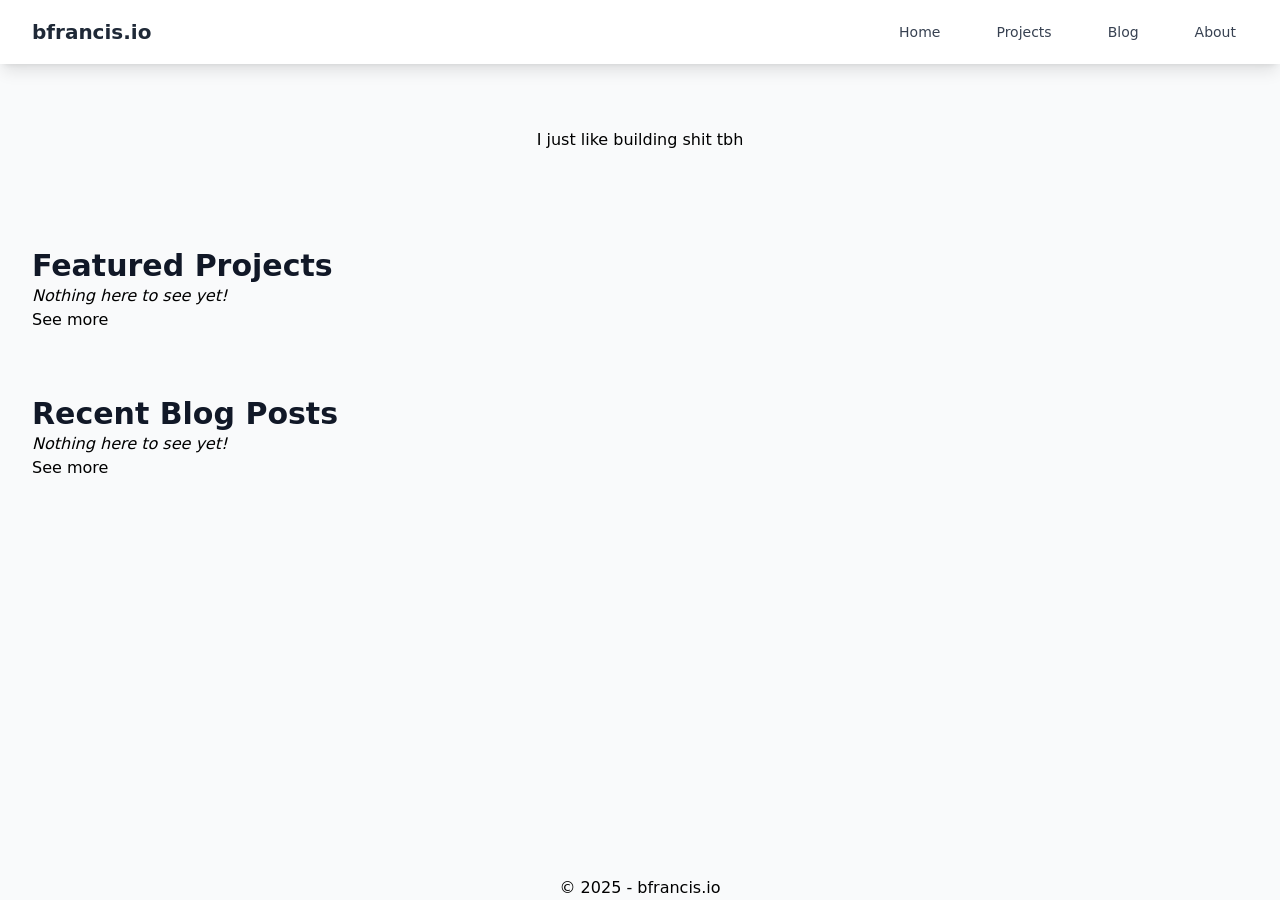
==== commit ab212f3d: "edited nav bar to remove templates and contact pages" ====
--- a/index.html
+++ b/index.html
@@ -22,10 +22,7 @@
               <a href="#" class="text-gray-700 hover:text-blue-600 px-3 py-2 rounded-md text-sm font-medium transition duration-300">Home</a>
               <a href="projects.html" class="text-gray-700 hover:text-blue-600 px-3 py-2 rounded-md text-sm font-medium transition duration-300">Projects</a>
               <a href="blog.html" class="text-gray-700 hover:text-blue-600 px-3 py-2 rounded-md text-sm font-medium transition duration-300">Blog</a>
-              <a href="about.html" class="text-gray-700 hover:text-blue-600 px-3 py-2 rounded-md text-sm font-medium transition duration-300">About</a>
-              <a href="contact.html" class="text-gray-700 hover:text-blue-600 px-3 py-2 rounded-md text-sm font-medium transition duration-300">Contact</a>
-              <a href="project-page-template.html" class="text-gray-700 hover:text-blue-600 px-3 py-2 rounded-md text-sm font-medium transition duration-300">Project page test</a>
-              <a href="blog-post-template.html" class="text-gray-700 hover:text-blue-600 px-3 py-2 rounded-md text-sm font-medium transition duration-300">Blog page test</a>  
+              <a href="about.html" class="text-gray-700 hover:text-blue-600 px-3 py-2 rounded-md text-sm font-medium transition duration-300">About</a> 
             </div>
 
             <!-- Mobile Menu Button -->
@@ -44,9 +41,6 @@
                 <a href="projects.html" class="text-gray-700 hover:text-blue-600 block px-3 py-2 rounded-md text-base font-medium">Projects</a>
                 <a href="blog.html" class="text-gray-700 hover:text-blue-600 block px-3 py-2 rounded-md text-base font-medium">Blog</a>
                 <a href="about.html" class="text-gray-700 hover:text-blue-600 block px-3 py-2 rounded-md text-base font-medium">About</a>
-                <a href="contact.html" class="text-gray-700 hover:text-blue-600 block px-3 py-2 rounded-md text-base font-medium">Contact</a>
-                <a href="project-page-template.html" class="text-gray-700 hover:text-blue-600 block px-3 py-2 rounded-md text-base font-medium">Project Page Template</a>
-                <a href="blog-post-template.html" class="text-gray-700 hover:text-blue-600 block px-3 py-2 rounded-md text-base font-medium">Blog Page Template</a>
               </div>
             </div>
           </div>
--- a/output.css
+++ b/output.css
@@ -569,6 +569,11 @@
   margin-right: auto;
 }
 
+.mx-2 {
+  margin-left: 0.5rem;
+  margin-right: 0.5rem;
+}
+
 .mt-auto {
   margin-top: auto;
 }
@@ -589,6 +594,22 @@
   margin-top: 2rem;
 }
 
+.mb-10 {
+  margin-bottom: 2.5rem;
+}
+
+.mb-12 {
+  margin-bottom: 3rem;
+}
+
+.mb-4 {
+  margin-bottom: 1rem;
+}
+
+.mb-8 {
+  margin-bottom: 2rem;
+}
+
 .block {
   display: block;
 }
@@ -609,6 +630,10 @@
   height: 1.5rem;
 }
 
+.h-96 {
+  height: 24rem;
+}
+
 .min-h-screen {
   min-height: 100vh;
 }
@@ -627,6 +652,14 @@
 
 .max-w-7xl {
   max-width: 80rem;
+}
+
+.max-w-4xl {
+  max-width: 56rem;
+}
+
+.max-w-none {
+  max-width: none;
 }
 
 .flex-shrink-0 {
@@ -705,8 +738,16 @@
   margin-bottom: calc(1.25rem * var(--tw-space-y-reverse));
 }
 
+.overflow-hidden {
+  overflow: hidden;
+}
+
 .rounded-md {
   border-radius: 0.375rem;
+}
+
+.rounded-lg {
+  border-radius: 0.5rem;
 }
 
 .border {
@@ -737,8 +778,17 @@
   background-color: rgb(255 255 255 / var(--tw-bg-opacity));
 }
 
+.object-cover {
+  -o-object-fit: cover;
+     object-fit: cover;
+}
+
 .p-2 {
   padding: 0.5rem;
+}
+
+.p-6 {
+  padding: 1.5rem;
 }
 
 .px-2 {
@@ -776,6 +826,11 @@
   padding-bottom: 2rem;
 }
 
+.py-12 {
+  padding-top: 3rem;
+  padding-bottom: 3rem;
+}
+
 .pb-3 {
   padding-bottom: 0.75rem;
 }
@@ -786,6 +841,10 @@
 
 .text-left {
   text-align: left;
+}
+
+.text-center {
+  text-align: center;
 }
 
 .text-3xl {
@@ -808,12 +867,30 @@
   line-height: 1.75rem;
 }
 
+.text-2xl {
+  font-size: 1.5rem;
+  line-height: 2rem;
+}
+
+.text-4xl {
+  font-size: 2.25rem;
+  line-height: 2.5rem;
+}
+
 .font-bold {
   font-weight: 700;
 }
 
 .font-medium {
   font-weight: 500;
+}
+
+.font-semibold {
+  font-weight: 600;
+}
+
+.leading-relaxed {
+  line-height: 1.625;
 }
 
 .text-gray-700 {
@@ -834,6 +911,16 @@
 .text-blue-500 {
   --tw-text-opacity: 1;
   color: rgb(59 130 246 / var(--tw-text-opacity));
+}
+
+.text-blue-600 {
+  --tw-text-opacity: 1;
+  color: rgb(37 99 235 / var(--tw-text-opacity));
+}
+
+.text-gray-600 {
+  --tw-text-opacity: 1;
+  color: rgb(75 85 99 / var(--tw-text-opacity));
 }
 
 .underline {
@@ -886,6 +973,15 @@
   color: rgb(17 24 39 / var(--tw-text-opacity));
 }
 
+.hover\:text-blue-800:hover {
+  --tw-text-opacity: 1;
+  color: rgb(30 64 175 / var(--tw-text-opacity));
+}
+
+.hover\:underline:hover {
+  text-decoration-line: underline;
+}
+
 .focus\:text-gray-900:focus {
   --tw-text-opacity: 1;
   color: rgb(17 24 39 / var(--tw-text-opacity));
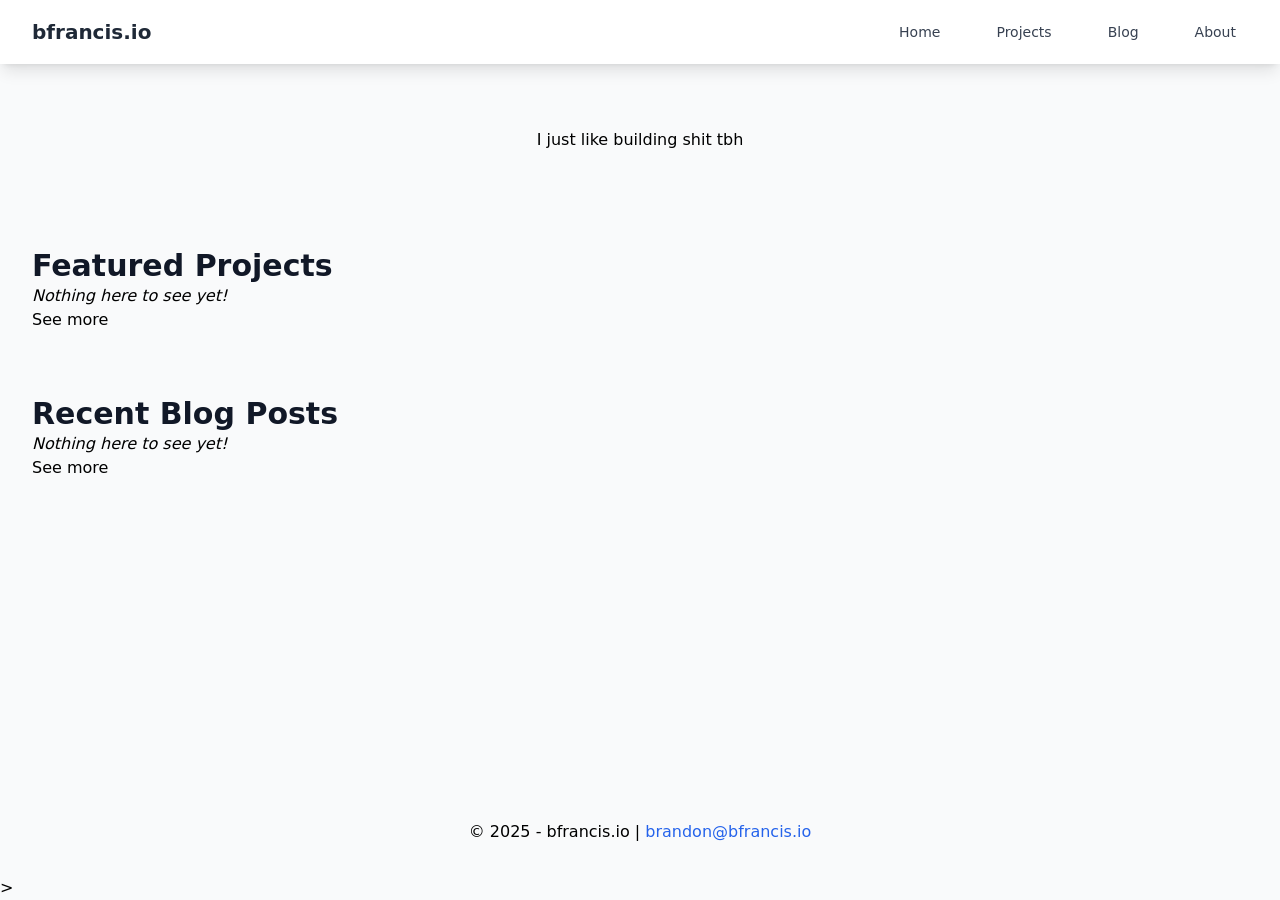
==== commit c0980022: "edited blog and project pages. added email to footer" ====
--- a/index.html
+++ b/index.html
@@ -68,9 +68,9 @@
     </div>
   </main>
   
-  <footer class="max-w-7xl mx-auto px-4 sm:px-6 lg:px-8 mt-auto text-left">
-    <p>&copy; 2025 - bfrancis.io</p>
-  </footer>
+  <footer class="max-w-7xl mx-auto px-4 sm:px-6 lg:px-8 mt-auto text-left py-8">
+    <p>&copy; 2025 - bfrancis.io | <a href="mailto:brandon@bfrancis.io" class="text-blue-600 hover:text-blue-800">brandon@bfrancis.io</a></p>
+  </footer>>
 </body>
 <script src="script.js"></script>
 </html>
--- a/output.css
+++ b/output.css
@@ -610,6 +610,10 @@
   margin-bottom: 2rem;
 }
 
+.mb-16 {
+  margin-bottom: 4rem;
+}
+
 .block {
   display: block;
 }
@@ -618,10 +622,18 @@
   display: flex;
 }
 
+.grid {
+  display: grid;
+}
+
 .hidden {
   display: none;
 }
 
+.aspect-video {
+  aspect-ratio: 16 / 9;
+}
+
 .h-16 {
   height: 4rem;
 }
@@ -634,6 +646,18 @@
   height: 24rem;
 }
 
+.h-24 {
+  height: 6rem;
+}
+
+.h-full {
+  height: 100%;
+}
+
+.h-36 {
+  height: 9rem;
+}
+
 .min-h-screen {
   min-height: 100vh;
 }
@@ -650,6 +674,14 @@
   width: 100%;
 }
 
+.w-32 {
+  width: 8rem;
+}
+
+.w-48 {
+  width: 12rem;
+}
+
 .max-w-7xl {
   max-width: 80rem;
 }
@@ -664,6 +696,10 @@
 
 .flex-shrink-0 {
   flex-shrink: 0;
+}
+
+.flex-grow {
+  flex-grow: 1;
 }
 
 .-translate-x-64 {
@@ -684,6 +720,10 @@
   flex-direction: column;
 }
 
+.flex-wrap {
+  flex-wrap: wrap;
+}
+
 .items-center {
   align-items: center;
 }
@@ -694,6 +734,10 @@
 
 .justify-between {
   justify-content: space-between;
+}
+
+.gap-8 {
+  gap: 2rem;
 }
 
 .space-x-8 > :not([hidden]) ~ :not([hidden]) {
@@ -778,6 +822,11 @@
   background-color: rgb(255 255 255 / var(--tw-bg-opacity));
 }
 
+.bg-gray-200 {
+  --tw-bg-opacity: 1;
+  background-color: rgb(229 231 235 / var(--tw-bg-opacity));
+}
+
 .object-cover {
   -o-object-fit: cover;
      object-fit: cover;
@@ -831,6 +880,21 @@
   padding-bottom: 3rem;
 }
 
+.px-6 {
+  padding-left: 1.5rem;
+  padding-right: 1.5rem;
+}
+
+.py-4 {
+  padding-top: 1rem;
+  padding-bottom: 1rem;
+}
+
+.px-8 {
+  padding-left: 2rem;
+  padding-right: 2rem;
+}
+
 .pb-3 {
   padding-bottom: 0.75rem;
 }
@@ -877,6 +941,11 @@
   line-height: 2.5rem;
 }
 
+.text-lg {
+  font-size: 1.125rem;
+  line-height: 1.75rem;
+}
+
 .font-bold {
   font-weight: 700;
 }
@@ -923,6 +992,11 @@
   color: rgb(75 85 99 / var(--tw-text-opacity));
 }
 
+.text-gray-500 {
+  --tw-text-opacity: 1;
+  color: rgb(107 114 128 / var(--tw-text-opacity));
+}
+
 .underline {
   text-decoration-line: underline;
 }
@@ -930,6 +1004,12 @@
 .shadow-lg {
   --tw-shadow: 0 10px 15px -3px rgb(0 0 0 / 0.1), 0 4px 6px -4px rgb(0 0 0 / 0.1);
   --tw-shadow-colored: 0 10px 15px -3px var(--tw-shadow-color), 0 4px 6px -4px var(--tw-shadow-color);
+  box-shadow: var(--tw-ring-offset-shadow, 0 0 #0000), var(--tw-ring-shadow, 0 0 #0000), var(--tw-shadow);
+}
+
+.shadow {
+  --tw-shadow: 0 1px 3px 0 rgb(0 0 0 / 0.1), 0 1px 2px -1px rgb(0 0 0 / 0.1);
+  --tw-shadow-colored: 0 1px 3px 0 var(--tw-shadow-color), 0 1px 2px -1px var(--tw-shadow-color);
   box-shadow: var(--tw-ring-offset-shadow, 0 0 #0000), var(--tw-ring-shadow, 0 0 #0000), var(--tw-shadow);
 }
 
@@ -982,6 +1062,18 @@
   text-decoration-line: underline;
 }
 
+.hover\:shadow-lg:hover {
+  --tw-shadow: 0 10px 15px -3px rgb(0 0 0 / 0.1), 0 4px 6px -4px rgb(0 0 0 / 0.1);
+  --tw-shadow-colored: 0 10px 15px -3px var(--tw-shadow-color), 0 4px 6px -4px var(--tw-shadow-color);
+  box-shadow: var(--tw-ring-offset-shadow, 0 0 #0000), var(--tw-ring-shadow, 0 0 #0000), var(--tw-shadow);
+}
+
+.hover\:shadow-xl:hover {
+  --tw-shadow: 0 20px 25px -5px rgb(0 0 0 / 0.1), 0 8px 10px -6px rgb(0 0 0 / 0.1);
+  --tw-shadow-colored: 0 20px 25px -5px var(--tw-shadow-color), 0 8px 10px -6px var(--tw-shadow-color);
+  box-shadow: var(--tw-ring-offset-shadow, 0 0 #0000), var(--tw-ring-shadow, 0 0 #0000), var(--tw-shadow);
+}
+
 .focus\:text-gray-900:focus {
   --tw-text-opacity: 1;
   color: rgb(17 24 39 / var(--tw-text-opacity));
@@ -990,6 +1082,17 @@
 .focus\:outline-none:focus {
   outline: 2px solid transparent;
   outline-offset: 2px;
+}
+
+.group:hover .group-hover\:scale-105 {
+  --tw-scale-x: 1.05;
+  --tw-scale-y: 1.05;
+  transform: translate(var(--tw-translate-x), var(--tw-translate-y)) rotate(var(--tw-rotate)) skewX(var(--tw-skew-x)) skewY(var(--tw-skew-y)) scaleX(var(--tw-scale-x)) scaleY(var(--tw-scale-y));
+}
+
+.group:hover .group-hover\:text-blue-600 {
+  --tw-text-opacity: 1;
+  color: rgb(37 99 235 / var(--tw-text-opacity));
 }
 
 @media (min-width: 640px) {
@@ -1012,9 +1115,17 @@
   .md\:hidden {
     display: none;
   }
+
+  .md\:grid-cols-2 {
+    grid-template-columns: repeat(2, minmax(0, 1fr));
+  }
 }
 
 @media (min-width: 1024px) {
+  .lg\:grid-cols-3 {
+    grid-template-columns: repeat(3, minmax(0, 1fr));
+  }
+
   .lg\:px-8 {
     padding-left: 2rem;
     padding-right: 2rem;
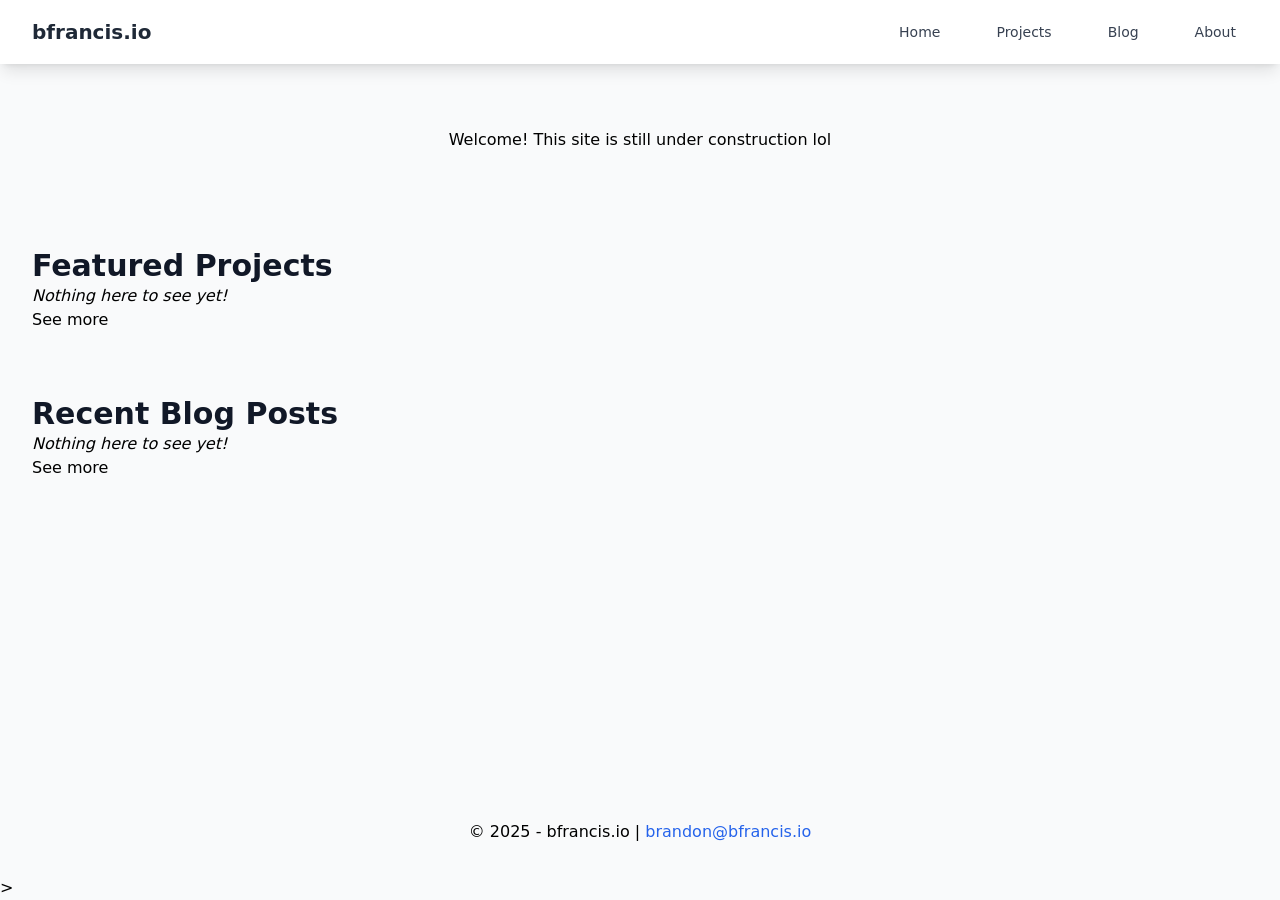
==== commit 45b48039: "Update index.html" ====
--- a/index.html
+++ b/index.html
@@ -50,7 +50,7 @@
   
   <main class="max-w-7xl mx-auto px-4 sm:px-6 lg:px-8 w-full">
     <div class="flex justify-center py-16">
-      <h1>I just like building shit tbh</h1>
+      <h1>Welcome! This site is still under construction lol</h1>
     </div>
 
     <div class="py-8">
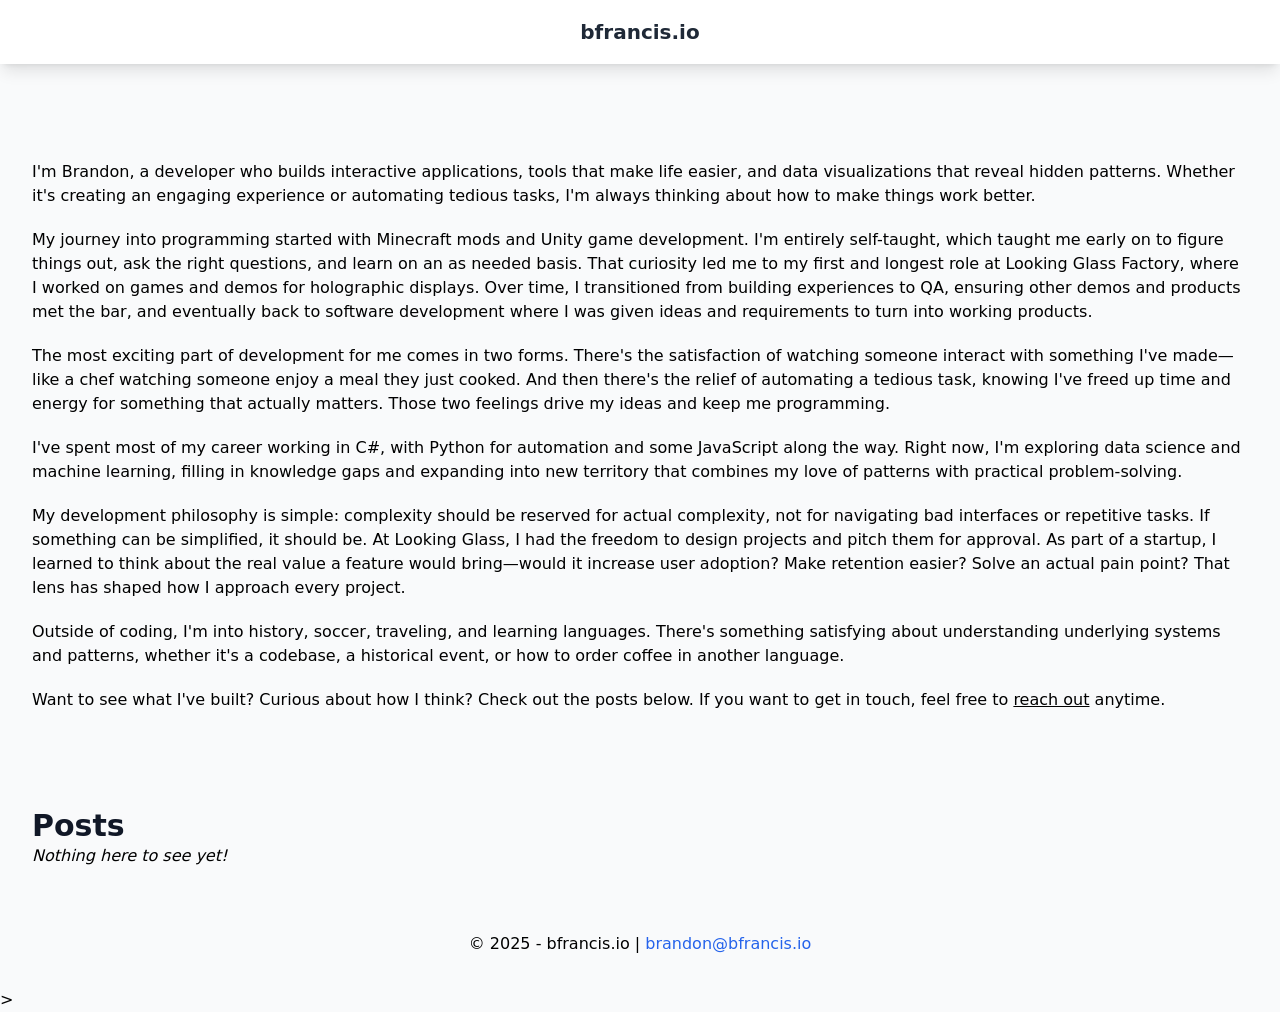
==== commit b8245506: "simple layout" ====
--- a/index.html
+++ b/index.html
@@ -10,37 +10,10 @@
   <header>
       <nav class="bg-white shadow-lg relative">
         <div class="max-w-7xl mx-auto px-4 sm:px-6 lg:px-8">
-          <div class="flex justify-between h-16 transition-transform duration-300" id="navbar-content">
+          <div class="flex justify-center h-16 transition-transform duration-300" id="navbar-content">
             <div class="flex items-center">
               <div class="flex-shrink-0">
                 <h1 class="text-xl font-bold text-gray-800"><a href="#">bfrancis.io</a></h1>
-              </div>
-            </div>
-
-            <!-- Desktop Menu -->
-            <div class="hidden md:flex items-center space-x-8">
-              <a href="#" class="text-gray-700 hover:text-blue-600 px-3 py-2 rounded-md text-sm font-medium transition duration-300">Home</a>
-              <a href="projects.html" class="text-gray-700 hover:text-blue-600 px-3 py-2 rounded-md text-sm font-medium transition duration-300">Projects</a>
-              <a href="blog.html" class="text-gray-700 hover:text-blue-600 px-3 py-2 rounded-md text-sm font-medium transition duration-300">Blog</a>
-              <a href="about.html" class="text-gray-700 hover:text-blue-600 px-3 py-2 rounded-md text-sm font-medium transition duration-300">About</a> 
-            </div>
-
-            <!-- Mobile Menu Button -->
-            <div class="md:hidden flex items-center">
-              <button id="mobile-menu-button" class="text-gray-700 hover:text-gray-900 focus:outline-none focus:text-gray-900 p-2 transition-transform duration-300 ease-in-out">
-                <svg class="h-6 w-6" fill="none" viewbox="0 0 24 24" stroke="currentColor">
-                  <path stroke-linecap="round" stroke-linejoin="round" stroke-width="2" d="M4 6h16M4 12h16M4 12h16M4 18h16"/>
-                </svg>
-              </button>
-            </div>
-
-            <!-- Mobile Menu -->
-            <div id="mobile-menu" class="md:hidden bg-white shadow-lg fixed top-0 right-0 w-64 z-50 transform translate-x-full transition-transform duration-300 ease-in-out">
-              <div class="px-2 pt-2 pb-3 space-y-1 sm:px-3 border-t border-gray-200">
-                <a href="#" class="text-gray-700 hover:text-blue-600 block px-3 py-2 rounded-md text-base font-medium">Home</a>
-                <a href="projects.html" class="text-gray-700 hover:text-blue-600 block px-3 py-2 rounded-md text-base font-medium">Projects</a>
-                <a href="blog.html" class="text-gray-700 hover:text-blue-600 block px-3 py-2 rounded-md text-base font-medium">Blog</a>
-                <a href="about.html" class="text-gray-700 hover:text-blue-600 block px-3 py-2 rounded-md text-base font-medium">About</a>
               </div>
             </div>
           </div>
@@ -50,21 +23,22 @@
   
   <main class="max-w-7xl mx-auto px-4 sm:px-6 lg:px-8 w-full">
     <div class="flex justify-center py-16">
-      <h1>Welcome! This site is still under construction lol</h1>
+      <div class="mt-8 space-y-5">
+          <p>I'm Brandon, a developer who builds interactive applications, tools that make life easier, and data visualizations that reveal hidden patterns. Whether it's creating an engaging experience or automating tedious tasks, I'm always thinking about how to make things work better.</p>
+          <p>My journey into programming started with Minecraft mods and Unity game development. I'm entirely self-taught, which taught me early on to figure things out, ask the right questions, and learn on an as needed basis. That curiosity led me to my first and longest role at Looking Glass Factory, where I worked on games and demos for holographic displays. Over time, I transitioned from building experiences to QA, ensuring other demos and products met the bar, and eventually back to software development where I was given ideas and requirements to turn into working products.</p>
+          <p>The most exciting part of development for me comes in two forms. There's the satisfaction of watching someone interact with something I've made—like a chef watching someone enjoy a meal they just cooked. And then there's the relief of automating a tedious task, knowing I've freed up time and energy for something that actually matters. Those two feelings drive my ideas and keep me programming.</p>
+          <p>I've spent most of my career working in C#, with Python for automation and some JavaScript along the way. Right now, I'm exploring data science and machine learning, filling in knowledge gaps and expanding into new territory that combines my love of patterns with practical problem-solving.</p>
+          <p>My development philosophy is simple: complexity should be reserved for actual complexity, not for navigating bad interfaces or repetitive tasks. If something can be simplified, it should be. At Looking Glass, I had the freedom to design projects and pitch them for approval. As part of a startup, I learned to think about the real value a feature would bring—would it increase user adoption? Make retention easier? Solve an actual pain point? That lens has shaped how I approach every project.</p>
+          <p>Outside of coding, I'm into history, soccer, traveling, and learning languages. There's something satisfying about understanding underlying systems and patterns, whether it's a codebase, a historical event, or how to order coffee in another language.</p>
+          <p>Want to see what I've built? Curious about how I think? Check out the posts below. If you want to get in touch, feel free to <a href="mailto:brandon@bfrancis.io" class="[text-decoration:underline]">reach out</a> anytime.</p>
+        </div>
     </div>
 
     <div class="py-8">
-      <h2 class="text-3xl font-bold text-gray-900">Featured Projects</h2>
+      <h2 class="text-3xl font-bold text-gray-900">Posts</h2>
       <div>
         <p><i>Nothing here to see yet!</i></p>
       </div>
-      <a href="projects.html">See more</a>
-    </div>
-
-    <div class="py-8">
-      <h2 class="text-3xl font-bold text-gray-900">Recent Blog Posts</h2>
-      <p><i>Nothing here to see yet!</i></p>
-      <a href="blog.html">See more</a>
     </div>
   </main>
   
